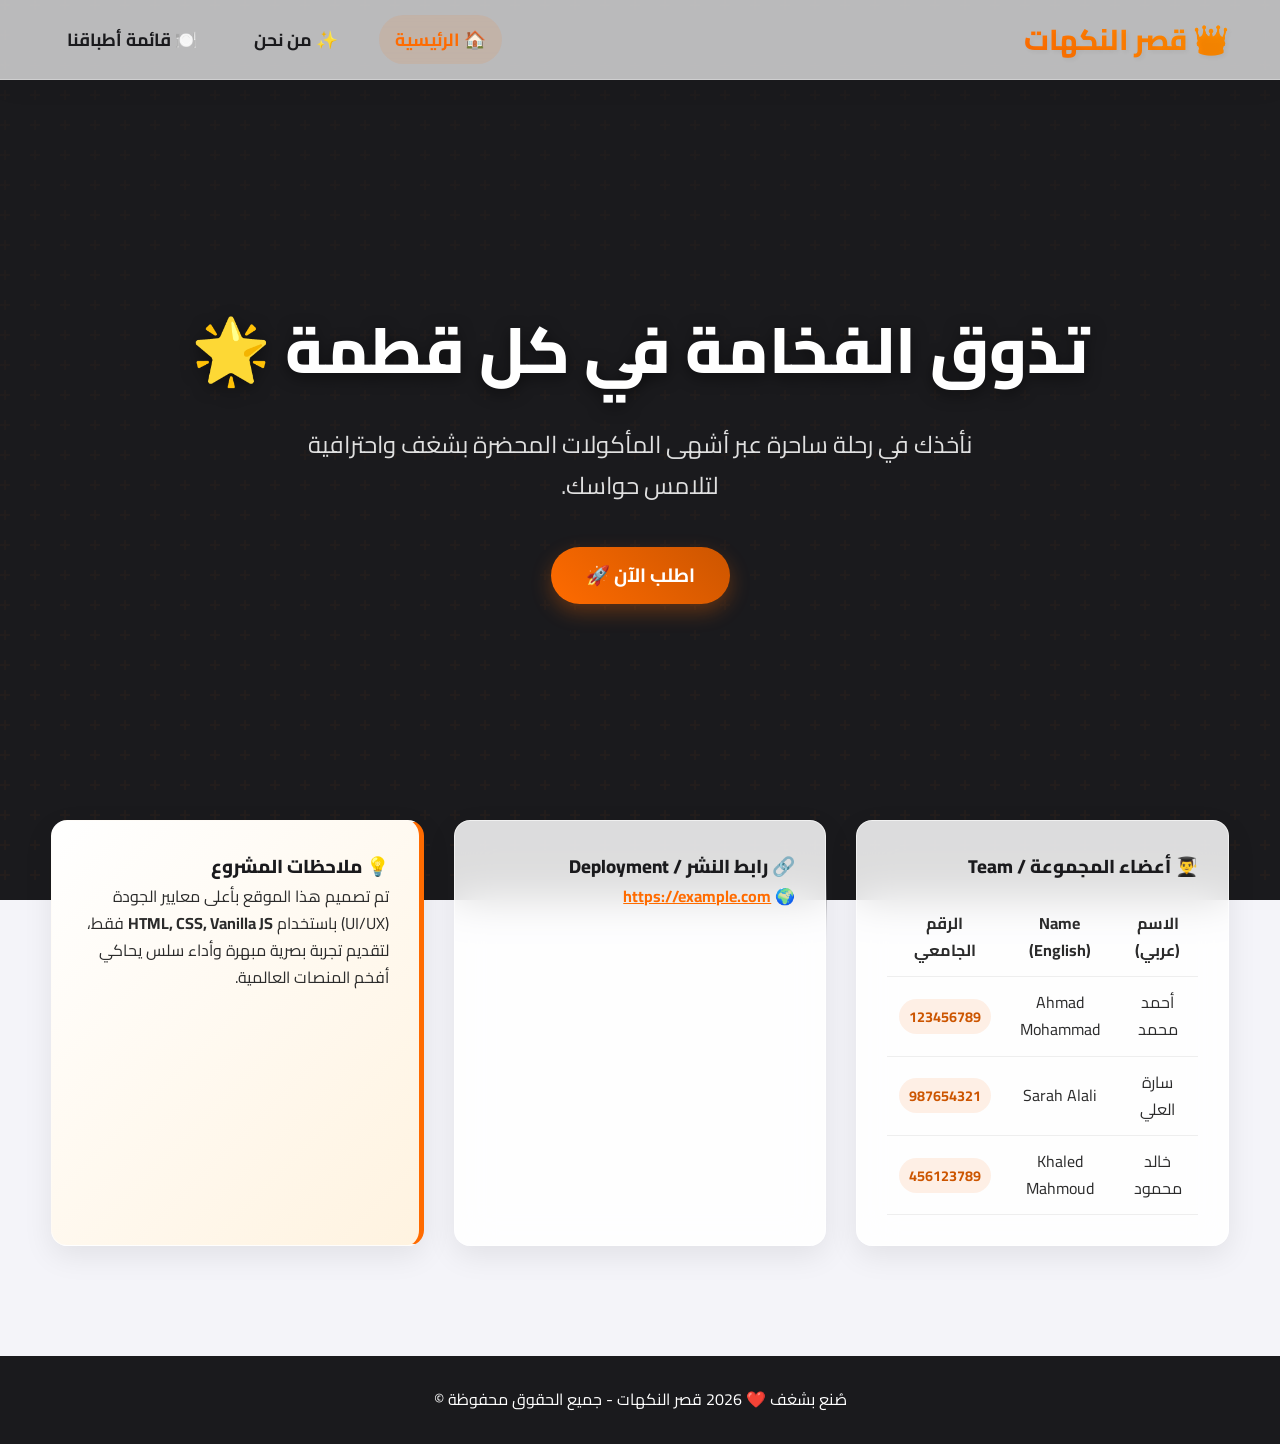
==== home.html @ 3b0427bf "Add files via upload" ====
<!DOCTYPE html>
<html lang="ar" dir="rtl">
<head>
    <meta charset="UTF-8">
    <meta name="viewport" content="width=device-width, initial-scale=1.0">
    <title>مطعم قصر النكهات | الرئيسية</title>
    <link href="https://fonts.googleapis.com/css2?family=Cairo:wght@300;400;700;900&display=swap" rel="stylesheet">
    <link rel="stylesheet" href="style.css">
</head>
<body>
    <header class="glass-header">
        <div class="header-container">
            <div class="logo">
                <h1>👑 قصر النكهات</h1>
            </div>
            <nav>
                <ul class="nav-links">
                    <li><a href="home.html" class="active">🏠 الرئيسية</a></li>
                    <li><a href="aboutus.html">✨ من نحن</a></li>
                    <li><a href="meals.html">🍽️ قائمة أطباقنا</a></li>
                </ul>
            </nav>
        </div>
    </header>

    <main>
        <section class="hero">
            <div class="hero-content slide-up">
                <h2>تذوق الفخامة في كل قطمة 🌟</h2>
                <p>نأخذك في رحلة ساحرة عبر أشهى المأكولات المحضرة بشغف واحترافية لتلامس حواسك.</p>
                <a href="meals.html" class="btn-primary glow-effect">اطلب الآن 🚀</a>
            </div>
        </section>

        <section class="info-section container">
            <div class="card-grid">
                <div class="glass-card hover-lift">
                    <h3>👨‍🎓 أعضاء المجموعة / Team</h3>
                    <div class="table-responsive">
                        <table class="minimal-table">
                            <thead>
                                <tr>
                                    <th>الاسم (عربي)</th>
                                    <th>Name (English)</th>
                                    <th>الرقم الجامعي</th>
                                </tr>
                            </thead>
                            <tbody>
                                <tr>
                                    <td>أحمد محمد</td>
                                    <td>Ahmad Mohammad</td>
                                    <td><span class="badge">123456789</span></td>
                                </tr>
                                <tr>
                                    <td>سارة العلي</td>
                                    <td>Sarah Alali</td>
                                    <td><span class="badge">987654321</span></td>
                                </tr>
                                <tr>
                                    <td>خالد محمود</td>
                                    <td>Khaled Mahmoud</td>
                                    <td><span class="badge">456123789</span></td>
                                </tr>
                            </tbody>
                        </table>
                    </div>
                </div>

                <div class="glass-card hover-lift">
                    <h3>🔗 رابط النشر / Deployment</h3>
                    <div class="link-box">
                        <span class="pulse-icon">🌍</span>
                        <a href="https://example.com" target="_blank" class="gradient-text">https://example.com</a>
                    </div>
                </div>

                <div class="glass-card hover-lift highlight-card">
                    <h3>💡 ملاحظات المشروع</h3>
                    <p>تم تصميم هذا الموقع بأعلى معايير الجودة (UI/UX) باستخدام <strong>HTML, CSS, Vanilla JS</strong> فقط، لتقديم تجربة بصرية مبهرة وأداء سلس يحاكي أفخم المنصات العالمية.</p>
                </div>
            </div>
        </section>
    </main>

    <footer>
        <div class="footer-content">
            <p>صُنع بشغف ❤️ 2026 قصر النكهات - جميع الحقوق محفوظة &copy;</p>
        </div>
    </footer>
</body>
</html>
---- style.css ----
/* style.css */
@import url('https://fonts.googleapis.com/css2?family=Cairo:wght@300;400;700;900&display=swap');

:root {
    --primary: #FF6B00; /* Vibrant Appetizing Orange */
    --primary-dark: #cc5500;
    --secondary: #1a1a1d; /* Deep Elegant Dark */
    --accent: #FFD700; /* Gold */
    --bg-light: #f4f4f9;
    --card-bg: rgba(255, 255, 255, 0.85);
    --text-main: #2b2b2b;
    --text-muted: #666;
    --success: #28a745;
    --danger: #dc3545;
    --shadow-soft: 0 10px 30px rgba(0, 0, 0, 0.08);
    --shadow-hover: 0 15px 40px rgba(255, 107, 0, 0.2);
    --transition: all 0.4s cubic-bezier(0.25, 0.8, 0.25, 1);
    --radius: 16px;
}

* {
    margin: 0;
    padding: 0;
    box-sizing: border-box;
    font-family: 'Cairo', sans-serif;
}

body {
    background-color: var(--bg-light);
    color: var(--text-main);
    direction: rtl;
    overflow-x: hidden;
    line-height: 1.7;
}

/* Typography */
h1, h2, h3, h4 {
    font-weight: 800;
    color: var(--secondary);
}

.gradient-title {
    background: linear-gradient(45deg, var(--primary), var(--accent));
    -webkit-background-clip: text;
    -webkit-text-fill-color: transparent;
    display: inline-block;
}

.gradient-text {
    color: var(--primary);
    font-weight: 700;
    transition: var(--transition);
}

.gradient-text:hover {
    color: var(--primary-dark);
}

/* Backgrounds & Pages */
.page-bg {
    background: linear-gradient(135deg, #fdfbfb 0%, #ebedee 100%);
    min-height: 100vh;
}

.container {
    width: 92%;
    max-width: 1300px;
    margin: 0 auto;
}

.padding-top-heavy {
    padding-top: 120px;
    padding-bottom: 60px;
}

.text-center { text-align: center; }
.mt-4 { margin-top: 2rem; }
.mt-5 { margin-top: 3rem; }

/* Header & Glassmorphism */
.glass-header {
    position: fixed;
    top: 0;
    width: 100%;
    z-index: 1000;
    background: rgba(255, 255, 255, 0.7);
    backdrop-filter: blur(15px);
    -webkit-backdrop-filter: blur(15px);
    box-shadow: 0 4px 30px rgba(0, 0, 0, 0.05);
    border-bottom: 1px solid rgba(255, 255, 255, 0.3);
    transition: var(--transition);
}

.header-container {
    display: flex;
    justify-content: space-between;
    align-items: center;
    width: 92%;
    max-width: 1300px;
    margin: 0 auto;
    padding: 15px 0;
}

.logo h1 {
    font-size: 1.8rem;
    margin: 0;
    background: linear-gradient(45deg, var(--primary), #ff9100);
    -webkit-background-clip: text;
    -webkit-text-fill-color: transparent;
    text-shadow: 2px 2px 4px rgba(0,0,0,0.05);
}

.nav-links {
    list-style: none;
    display: flex;
    gap: 25px;
}

.nav-links a {
    text-decoration: none;
    color: var(--secondary);
    font-weight: 700;
    font-size: 1.1rem;
    padding: 8px 16px;
    border-radius: 30px;
    transition: var(--transition);
    position: relative;
    overflow: hidden;
    z-index: 1;
}

.nav-links a::before {
    content: '';
    position: absolute;
    top: 0; left: 0; right: 0; bottom: 0;
    background: rgba(255, 107, 0, 0.1);
    border-radius: 30px;
    z-index: -1;
    transform: scale(0);
    transition: var(--transition);
}

.nav-links a:hover::before, .nav-links a.active::before {
    transform: scale(1);
}

.nav-links a.active {
    color: var(--primary);
}

/* Hero Section */
.hero {
    height: 100vh;
    background: linear-gradient(rgba(26, 26, 29, 0.8), rgba(26, 26, 29, 0.6)), url('data:image/svg+xml,%3Csvg width="60" height="60" viewBox="0 0 60 60" xmlns="http://www.w3.org/2000/svg"%3E%3Cg fill="none" fill-rule="evenodd"%3E%3Cg fill="%23ff6b00" fill-opacity="0.1"%3E%3Cpath d="M36 34v-4h-2v4h-4v2h4v4h2v-4h4v-2h-4zm0-30V0h-2v4h-4v2h4v4h2V6h4V4h-4zM6 34v-4H4v4H0v2h4v4h2v-4h4v-2H6zM6 4V0H4v4H0v2h4v4h2V6h4V4H6z"/%3E%3C/g%3E%3C/g%3E%3C/svg%3E') var(--secondary);
    display: flex;
    align-items: center;
    justify-content: center;
    text-align: center;
    color: white;
    position: relative;
}

.hero-content h2 {
    font-size: 4rem;
    color: white;
    margin-bottom: 20px;
    text-shadow: 0 4px 15px rgba(0,0,0,0.5);
}

.hero-content p {
    font-size: 1.5rem;
    max-width: 700px;
    margin: 0 auto 40px auto;
    color: #e0e0e0;
}

/* Buttons */
.btn-primary {
    display: inline-block;
    background: linear-gradient(45deg, var(--primary), var(--primary-dark));
    color: white;
    padding: 12px 35px;
    border-radius: 50px;
    text-decoration: none;
    font-size: 1.2rem;
    font-weight: 700;
    border: none;
    cursor: pointer;
    box-shadow: 0 8px 20px rgba(255, 107, 0, 0.3);
    transition: var(--transition);
}

.btn-large {
    padding: 16px 50px;
    font-size: 1.4rem;
}

.btn-primary:hover {
    transform: translateY(-5px) scale(1.02);
    box-shadow: 0 12px 25px rgba(255, 107, 0, 0.5);
    color: white;
}

.btn-outline {
    background: transparent;
    color: var(--primary);
    border: 2px solid var(--primary);
    padding: 8px 20px;
    border-radius: 30px;
    font-weight: 700;
    cursor: pointer;
    transition: var(--transition);
}

.btn-outline:hover {
    background: var(--primary);
    color: white;
    transform: translateY(-2px);
}

/* Cards & Layouts */
.card-grid {
    display: grid;
    grid-template-columns: repeat(auto-fit, minmax(300px, 1fr));
    gap: 30px;
    margin-top: -80px; /* Overlap hero */
    position: relative;
    z-index: 10;
    padding-bottom: 50px;
}

.glass-card {
    background: var(--card-bg);
    backdrop-filter: blur(20px);
    border: 1px solid rgba(255,255,255,0.6);
    border-radius: var(--radius);
    padding: 30px;
    box-shadow: var(--shadow-soft);
    transition: var(--transition);
}

.hover-lift:hover {
    transform: translateY(-10px);
    box-shadow: var(--shadow-hover);
}

.highlight-card {
    background: linear-gradient(135deg, #ffffff, #fff3e0);
    border-right: 5px solid var(--primary);
}

/* Tables (Home & Meals) */
.table-responsive {
    overflow-x: auto;
}

.minimal-table {
    width: 100%;
    border-collapse: collapse;
    margin-top: 15px;
}

.minimal-table th, .minimal-table td {
    padding: 12px 10px;
    text-align: center;
    border-bottom: 1px solid #eee;
}

.badge {
    background: rgba(255, 107, 0, 0.1);
    color: var(--primary-dark);
    padding: 4px 10px;
    border-radius: 20px;
    font-weight: 700;
    font-size: 0.9rem;
}

.badge-code {
    background: var(--secondary);
    color: var(--accent);
    padding: 5px 12px;
    border-radius: 8px;
    font-weight: 900;
    letter-spacing: 1px;
}

/* Meals Page specifics */
.table-wrapper {
    overflow: hidden;
    margin-bottom: 40px;
}

.premium-table {
    width: 100%;
    border-collapse: separate;
    border-spacing: 0;
}

.premium-table th {
    background: var(--secondary);
    color: white;
    padding: 20px;
    font-size: 1.1rem;
    text-align: right;
}

.premium-table th:first-child { border-top-right-radius: var(--radius); }
.premium-table th:last-child { border-top-left-radius: var(--radius); }

.main-row td {
    padding: 20px;
    vertical-align: middle;
    background: white;
    border-bottom: 1px solid #f0f0f0;
    transition: var(--transition);
}

.main-row:hover td {
    background: #faf8f5;
}

.meal-title {
    font-weight: 800;
    font-size: 1.2rem;
    color: var(--secondary);
}

.price-tag {
    color: var(--success);
    font-weight: 900;
    font-size: 1.1rem;
}

/* Custom Checkbox */
.custom-checkbox {
    display: block;
    position: relative;
    padding-right: 35px;
    cursor: pointer;
    font-size: 22px;
    user-select: none;
}

.custom-checkbox input {
    position: absolute;
    opacity: 0;
    cursor: pointer;
    height: 0;
    width: 0;
}

.checkmark {
    position: absolute;
    top: -5px;
    right: 0;
    height: 30px;
    width: 30px;
    background-color: #eee;
    border-radius: 8px;
    transition: var(--transition);
}

.custom-checkbox:hover input ~ .checkmark { background-color: #ccc; }
.custom-checkbox input:checked ~ .checkmark { background-color: var(--primary); }
.checkmark:after {
    content: "";
    position: absolute;
    display: none;
    left: 11px;
    top: 5px;
    width: 8px;
    height: 15px;
    border: solid white;
    border-width: 0 3px 3px 0;
    transform: rotate(45deg);
}
.custom-checkbox input:checked ~ .checkmark:after { display: block; }

/* Details Expandable Row */
.details-row {
    display: none;
}
.details-row.show {
    display: table-row;
    animation: fadeInDown 0.4s ease forwards;
}

.details-panel {
    display: flex;
    gap: 25px;
    padding: 25px;
    background: linear-gradient(to left, #fffcf9, #ffffff);
    border-bottom: 3px solid var(--primary);
    box-shadow: inset 0 5px 10px rgba(0,0,0,0.02);
}

.food-img {
    width: 180px;
    height: 180px;
    object-fit: cover;
    border-radius: 50%;
    border: 5px solid white;
    box-shadow: 0 10px 20px rgba(0,0,0,0.15);
    transition: var(--transition);
}

.food-img:hover {
    transform: rotate(5deg) scale(1.05);
}

.food-info {
    flex-grow: 1;
    display: flex;
    flex-direction: column;
    justify-content: center;
}

.food-info p {
    margin-bottom: 10px;
    font-size: 1.1rem;
    background: rgba(255,255,255,0.7);
    padding: 8px 15px;
    border-radius: 8px;
    border-right: 3px solid var(--primary);
}

.food-info .icon {
    font-size: 1.3rem;
    margin-left: 8px;
}

/* Order Form Section */
.order-card {
    background: white;
    border-radius: var(--radius);
    padding: 40px;
    box-shadow: var(--shadow-soft);
    margin-top: 50px;
    border-top: 5px solid var(--primary);
}

.form-wrapper { margin-top: 30px; }
.form-title { margin-bottom: 25px; color: var(--primary); }

.modern-form .input-group {
    position: relative;
    margin-bottom: 25px;
}

.modern-form .form-row {
    display: flex;
    gap: 20px;
}

.modern-form .half { flex: 1; }

.modern-form label {
    display: block;
    margin-bottom: 8px;
    font-weight: 700;
    color: var(--text-muted);
}

.modern-form input {
    width: 100%;
    padding: 15px 20px;
    border: 2px solid #e0e0e0;
    border-radius: 12px;
    font-size: 1.1rem;
    background: #fafafa;
    transition: var(--transition);
    outline: none;
}

.modern-form input:focus {
    border-color: var(--primary);
    background: white;
    box-shadow: 0 0 0 4px rgba(255, 107, 0, 0.1);
}

.submit-btn {
    width: 100%;
    margin-top: 15px;
    border-radius: 12px;
}

.elegant-list {
    list-style: none;
    padding-right: 0;
}
.elegant-list li {
    padding: 10px 15px;
    background: #fdf5f0;
    margin-bottom: 8px;
    border-radius: 8px;
    border-right: 4px solid var(--primary);
    font-weight: 700;
    display: flex;
    align-items: center;
}
.elegant-list li::before {
    content: '🍽️';
    margin-left: 10px;
}

/* About Us Layouts */
.split-layout {
    display: grid;
    grid-template-columns: 1fr 1fr;
    gap: 30px;
}

.styled-list {
    list-style: none;
}
.styled-list li {
    padding: 10px 0;
    font-size: 1.1rem;
    font-weight: 600;
    border-bottom: 1px dashed #ddd;
}
.styled-list li:last-child { border: none; }

.contact-grid {
    display: grid;
    grid-template-columns: repeat(auto-fit, minmax(220px, 1fr));
    gap: 20px;
    margin-top: 30px;
}
.contact-box {
    background: white;
    padding: 30px 20px;
    border-radius: var(--radius);
    text-align: center;
    box-shadow: var(--shadow-soft);
    border-bottom: 4px solid var(--accent);
}
.icon-circle {
    font-size: 2.5rem;
    margin-bottom: 15px;
}

/* Utilities & Animations */
.hidden { display: none !important; }

@keyframes fadeUp {
    from { opacity: 0; transform: translateY(40px); }
    to { opacity: 1; transform: translateY(0); }
}

@keyframes fadeInDown {
    from { opacity: 0; transform: translateY(-10px); }
    to { opacity: 1; transform: translateY(0); }
}

.slide-up { animation: fadeUp 0.8s cubic-bezier(0.25, 0.8, 0.25, 1) forwards; }
.fade-in { animation: fadeUp 0.8s ease forwards; opacity: 0; }
.delay-1 { animation-delay: 0.2s; }

.glow-effect {
    animation: glow 2s infinite alternate;
}
@keyframes glow {
    from { box-shadow: 0 0 10px rgba(255,107,0,0.4); }
    to { box-shadow: 0 0 20px rgba(255,107,0,0.8); }
}

footer {
    background: var(--secondary);
    color: white;
    text-align: center;
    padding: 30px 0;
    margin-top: 60px;
}

/* Responsive */
@media (max-width: 768px) {
    .header-container { flex-direction: column; gap: 15px; }
    .hero-content h2 { font-size: 2.5rem; }
    .split-layout { grid-template-columns: 1fr; }
    .details-panel { flex-direction: column; align-items: center; text-align: center; }
    .food-info p { border-right: none; border-bottom: 2px solid var(--primary); }
    .modern-form .form-row { flex-direction: column; gap: 0; }
    .premium-table th, .premium-table td { padding: 10px; font-size: 0.9rem; }
    .food-img { width: 120px; height: 120px; }
}
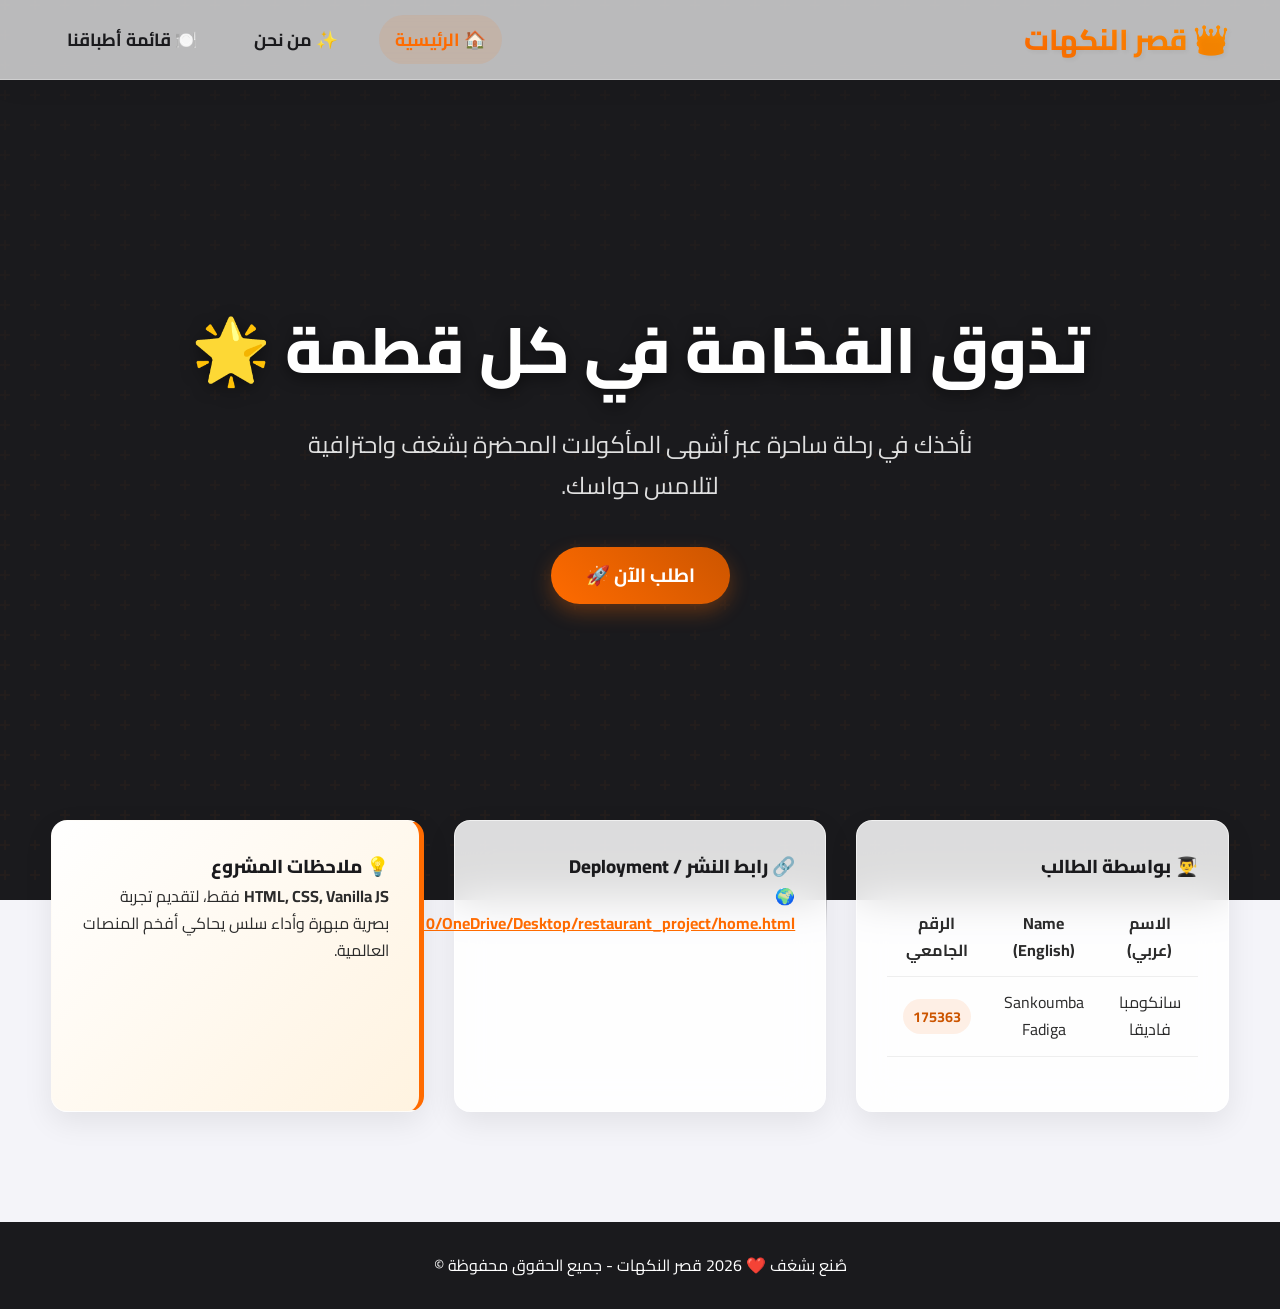
==== commit 185c6c5d: "Update home.html ok" ====
--- a/home.html
+++ b/home.html
@@ -35,7 +35,7 @@
         <section class="info-section container">
             <div class="card-grid">
                 <div class="glass-card hover-lift">
-                    <h3>👨‍🎓 أعضاء المجموعة / Team</h3>
+                    <h3>👨‍🎓 بواسطة الطالب</h3>
                     <div class="table-responsive">
                         <table class="minimal-table">
                             <thead>
@@ -47,19 +47,15 @@
                             </thead>
                             <tbody>
                                 <tr>
-                                    <td>أحمد محمد</td>
-                                    <td>Ahmad Mohammad</td>
-                                    <td><span class="badge">123456789</span></td>
+                                    <td>سانكومبا فاديقا</td>
+                                    <td>Sankoumba Fadiga </td>
+                                    <td><span class="badge">175363</span></td>
                                 </tr>
                                 <tr>
-                                    <td>سارة العلي</td>
-                                    <td>Sarah Alali</td>
-                                    <td><span class="badge">987654321</span></td>
+                                    <td></td>
+                                    
                                 </tr>
                                 <tr>
-                                    <td>خالد محمود</td>
-                                    <td>Khaled Mahmoud</td>
-                                    <td><span class="badge">456123789</span></td>
                                 </tr>
                             </tbody>
                         </table>
@@ -70,13 +66,13 @@
                     <h3>🔗 رابط النشر / Deployment</h3>
                     <div class="link-box">
                         <span class="pulse-icon">🌍</span>
-                        <a href="https://example.com" target="_blank" class="gradient-text">https://example.com</a>
-                    </div>
+                        <a href="https://example.com" target="_blank" class="gradient-text">file:///C:/Users/sjr10/OneDrive/Desktop/restaurant_project/home.html</a>
+                    </div>    
                 </div>
 
                 <div class="glass-card hover-lift highlight-card">
                     <h3>💡 ملاحظات المشروع</h3>
-                    <p>تم تصميم هذا الموقع بأعلى معايير الجودة (UI/UX) باستخدام <strong>HTML, CSS, Vanilla JS</strong> فقط، لتقديم تجربة بصرية مبهرة وأداء سلس يحاكي أفخم المنصات العالمية.</p>
+                    <p> <strong>HTML, CSS, Vanilla JS</strong> فقط، لتقديم تجربة بصرية مبهرة وأداء سلس يحاكي أفخم المنصات العالمية.</p>
                 </div>
             </div>
         </section>
@@ -88,4 +84,4 @@
         </div>
     </footer>
 </body>
-</html>+</html>
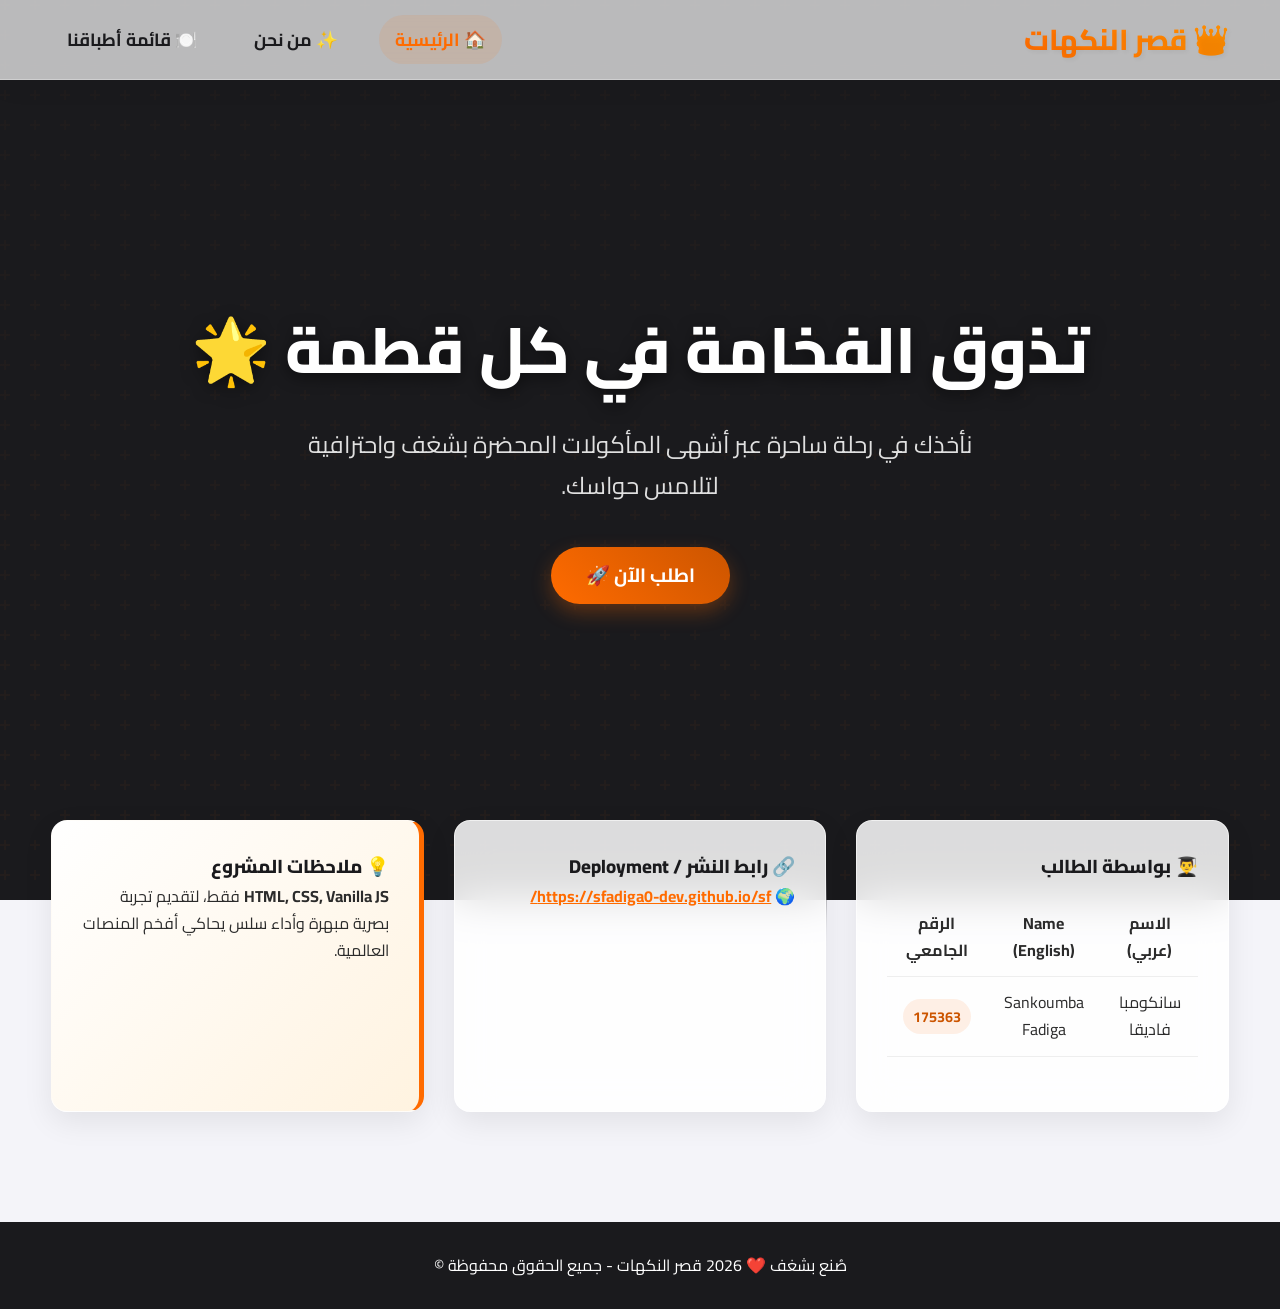
==== commit 695884ed: "Update home.html" ====
--- a/home.html
+++ b/home.html
@@ -66,7 +66,7 @@
                     <h3>🔗 رابط النشر / Deployment</h3>
                     <div class="link-box">
                         <span class="pulse-icon">🌍</span>
-                        <a href="https://example.com" target="_blank" class="gradient-text">file:///C:/Users/sjr10/OneDrive/Desktop/restaurant_project/home.html</a>
+                        <a href="https://example.com" target="_blank" class="gradient-text">https://sfadiga0-dev.github.io/sf/</a>
                     </div>    
                 </div>
 
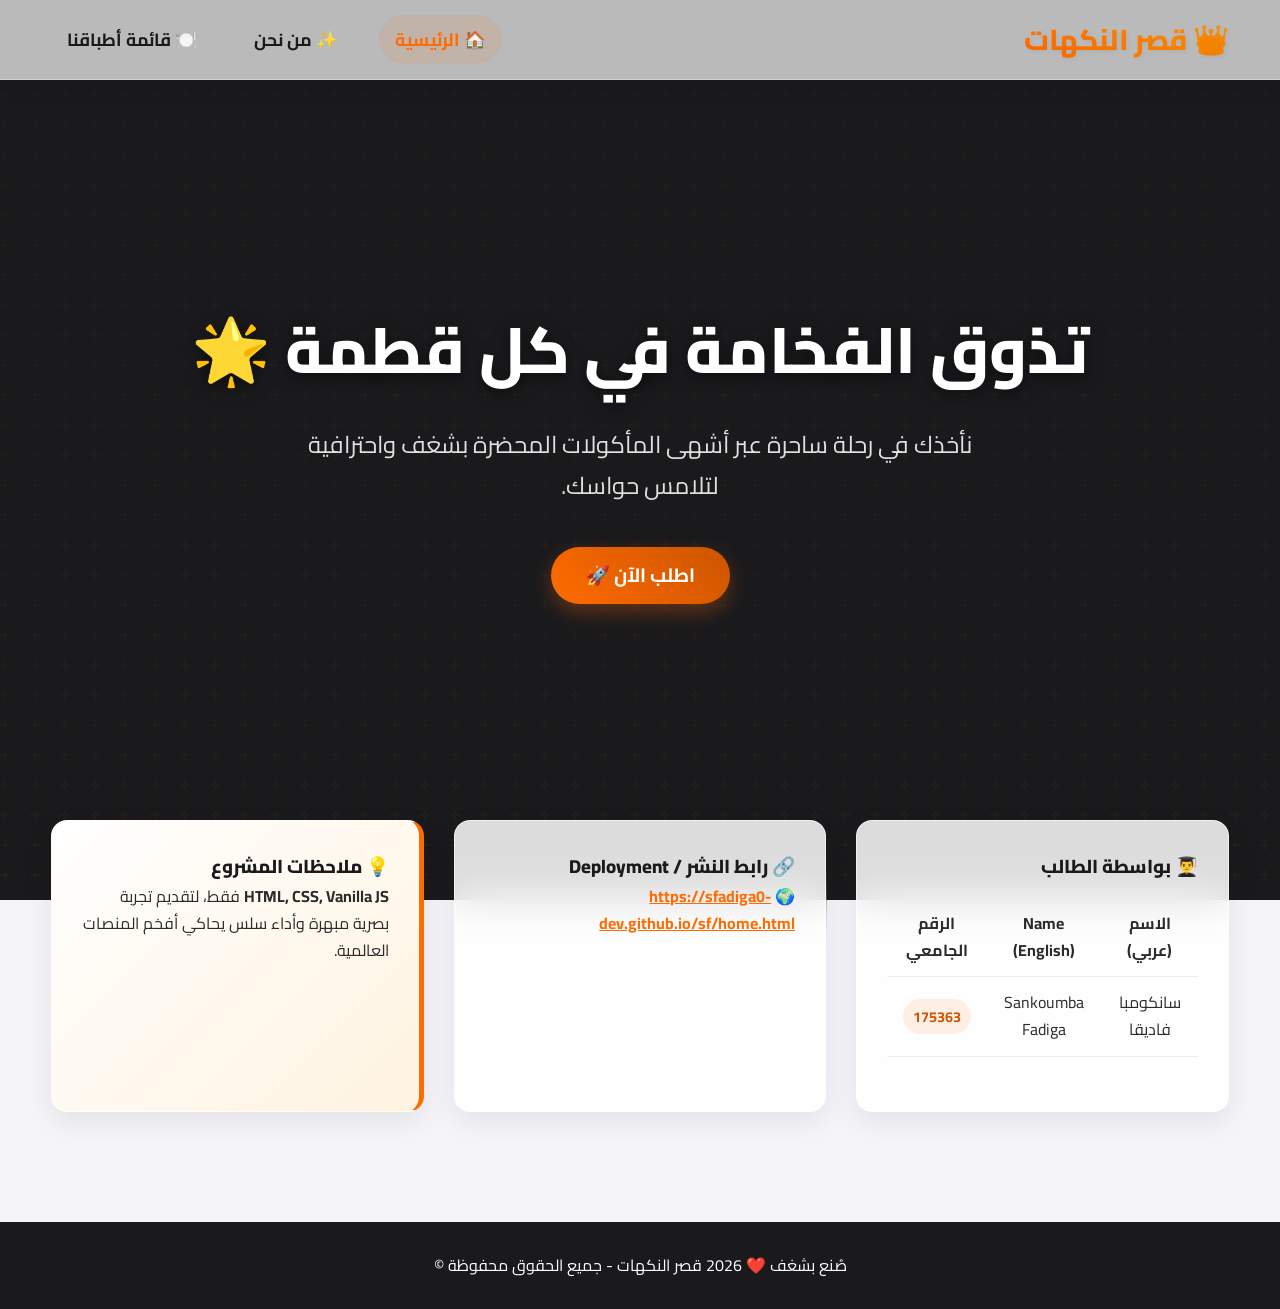
==== commit a6b70fb5: "Update home.html ok" ====
--- a/home.html
+++ b/home.html
@@ -65,9 +65,9 @@
                 <div class="glass-card hover-lift">
                     <h3>🔗 رابط النشر / Deployment</h3>
                     <div class="link-box">
-                        <span class="pulse-icon">🌍</span>
-                        <a href="https://example.com" target="_blank" class="gradient-text">https://sfadiga0-dev.github.io/sf/</a>
+                        <span class="pulse-icon">🌍</span>  <a href="https://example.com" target="_blank" class="gradient-text">https://sfadiga0-dev.github.io/sf/home.html</a>
                     </div>    
+    
                 </div>
 
                 <div class="glass-card hover-lift highlight-card">
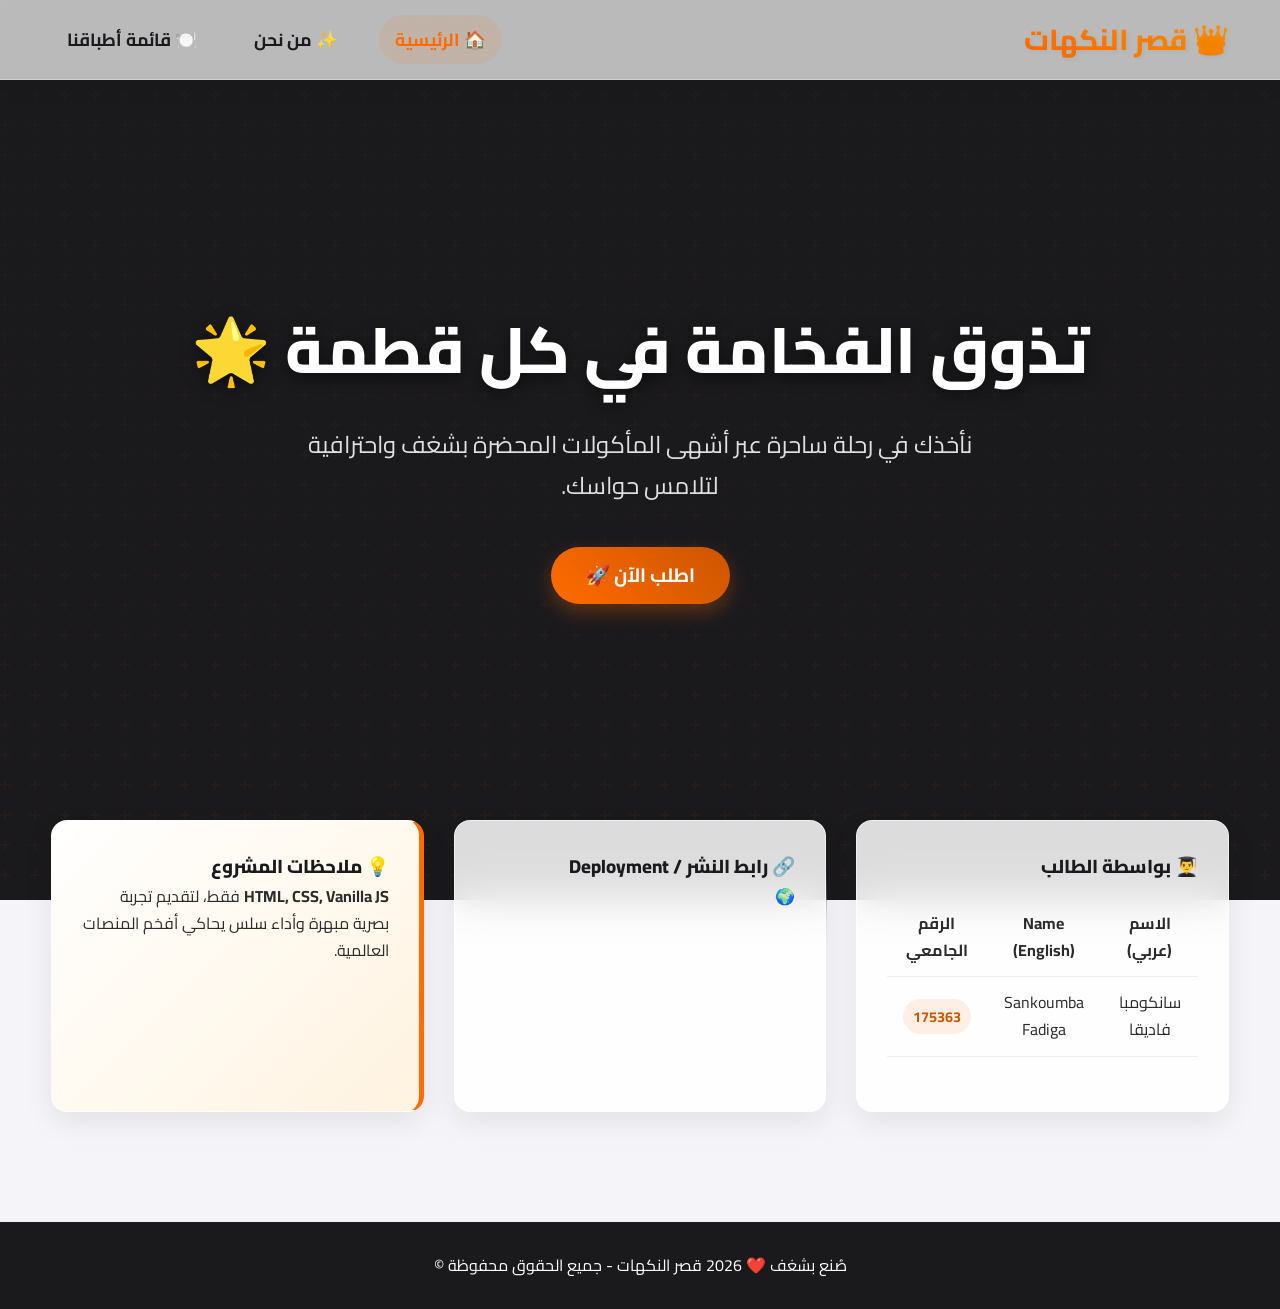
==== commit 1d15fbad: "Update home.html done" ====
--- a/home.html
+++ b/home.html
@@ -65,8 +65,9 @@
                 <div class="glass-card hover-lift">
                     <h3>🔗 رابط النشر / Deployment</h3>
                     <div class="link-box">
-                        <span class="pulse-icon">🌍</span>  <a href="https://example.com" target="_blank" class="gradient-text">https://sfadiga0-dev.github.io/sf/home.html</a>
+                        <span class="pulse-icon">🌍</span>  <a href="https://sfadiga0-dev.github.io/sf/home.html" target="_blank" class="gradient-text"></a>
                     </div>    
+                    
     
                 </div>
 
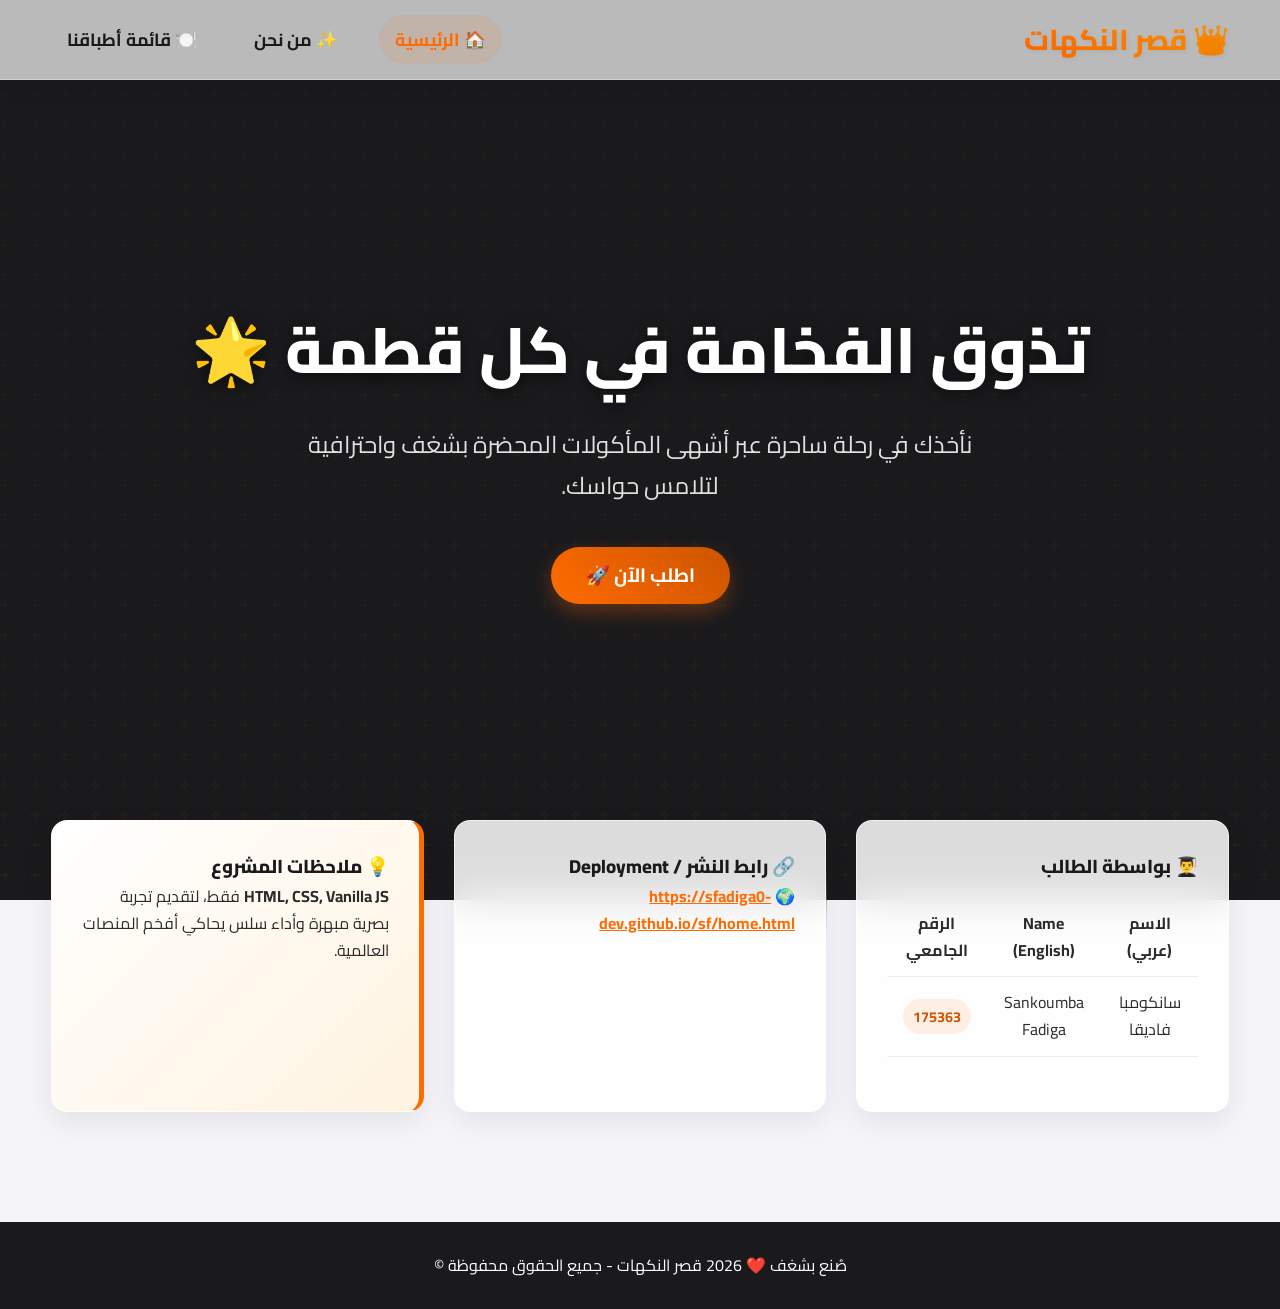
==== commit 4c7e5176: "Update home.html ADD THE LINK" ====
--- a/home.html
+++ b/home.html
@@ -65,7 +65,8 @@
                 <div class="glass-card hover-lift">
                     <h3>🔗 رابط النشر / Deployment</h3>
                     <div class="link-box">
-                        <span class="pulse-icon">🌍</span>  <a href="https://sfadiga0-dev.github.io/sf/home.html" target="_blank" class="gradient-text"></a>
+                        <span class="pulse-icon">🌍</span>  
+                        <a href="https://sfadiga0-dev.github.io/sf/home.html" target="_blank" class="gradient-text">https://sfadiga0-dev.github.io/sf/home.html</a>
                     </div>    
                     
     
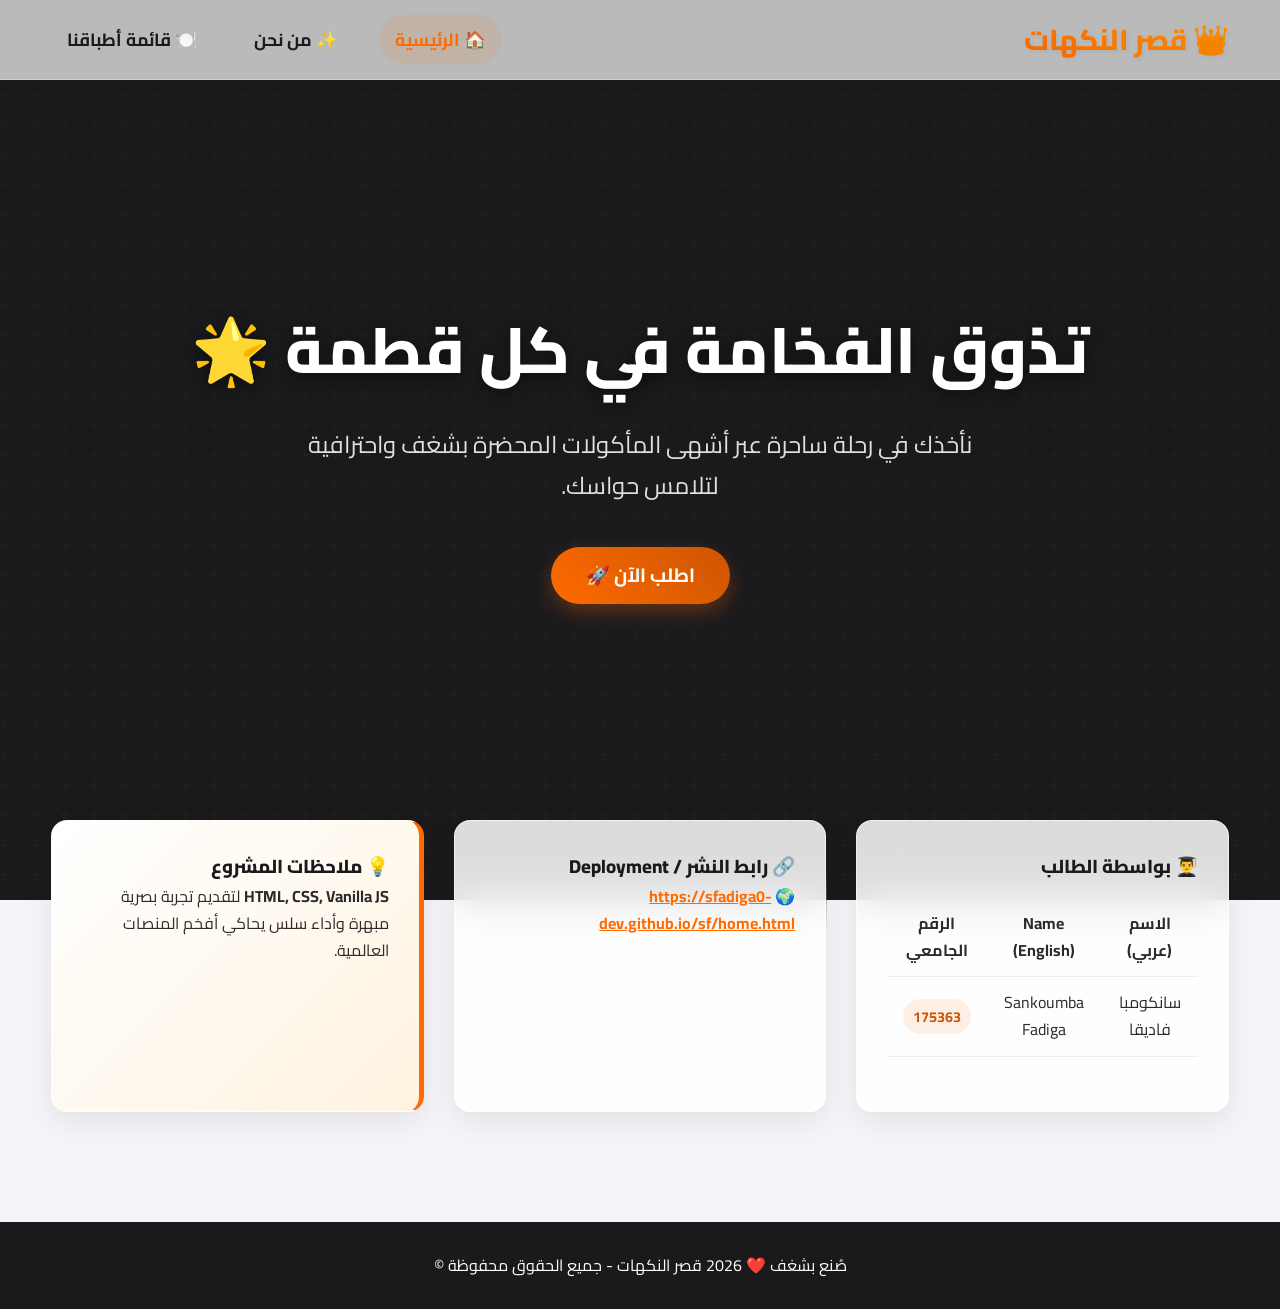
==== commit f0fc7ad9: "UPDATE" ====
--- a/home.html
+++ b/home.html
@@ -74,7 +74,7 @@
 
                 <div class="glass-card hover-lift highlight-card">
                     <h3>💡 ملاحظات المشروع</h3>
-                    <p> <strong>HTML, CSS, Vanilla JS</strong> فقط، لتقديم تجربة بصرية مبهرة وأداء سلس يحاكي أفخم المنصات العالمية.</p>
+                    <p> <strong>HTML, CSS, Vanilla JS</strong>  لتقديم تجربة بصرية مبهرة وأداء سلس يحاكي أفخم المنصات العالمية.</p>
                 </div>
             </div>
         </section>
